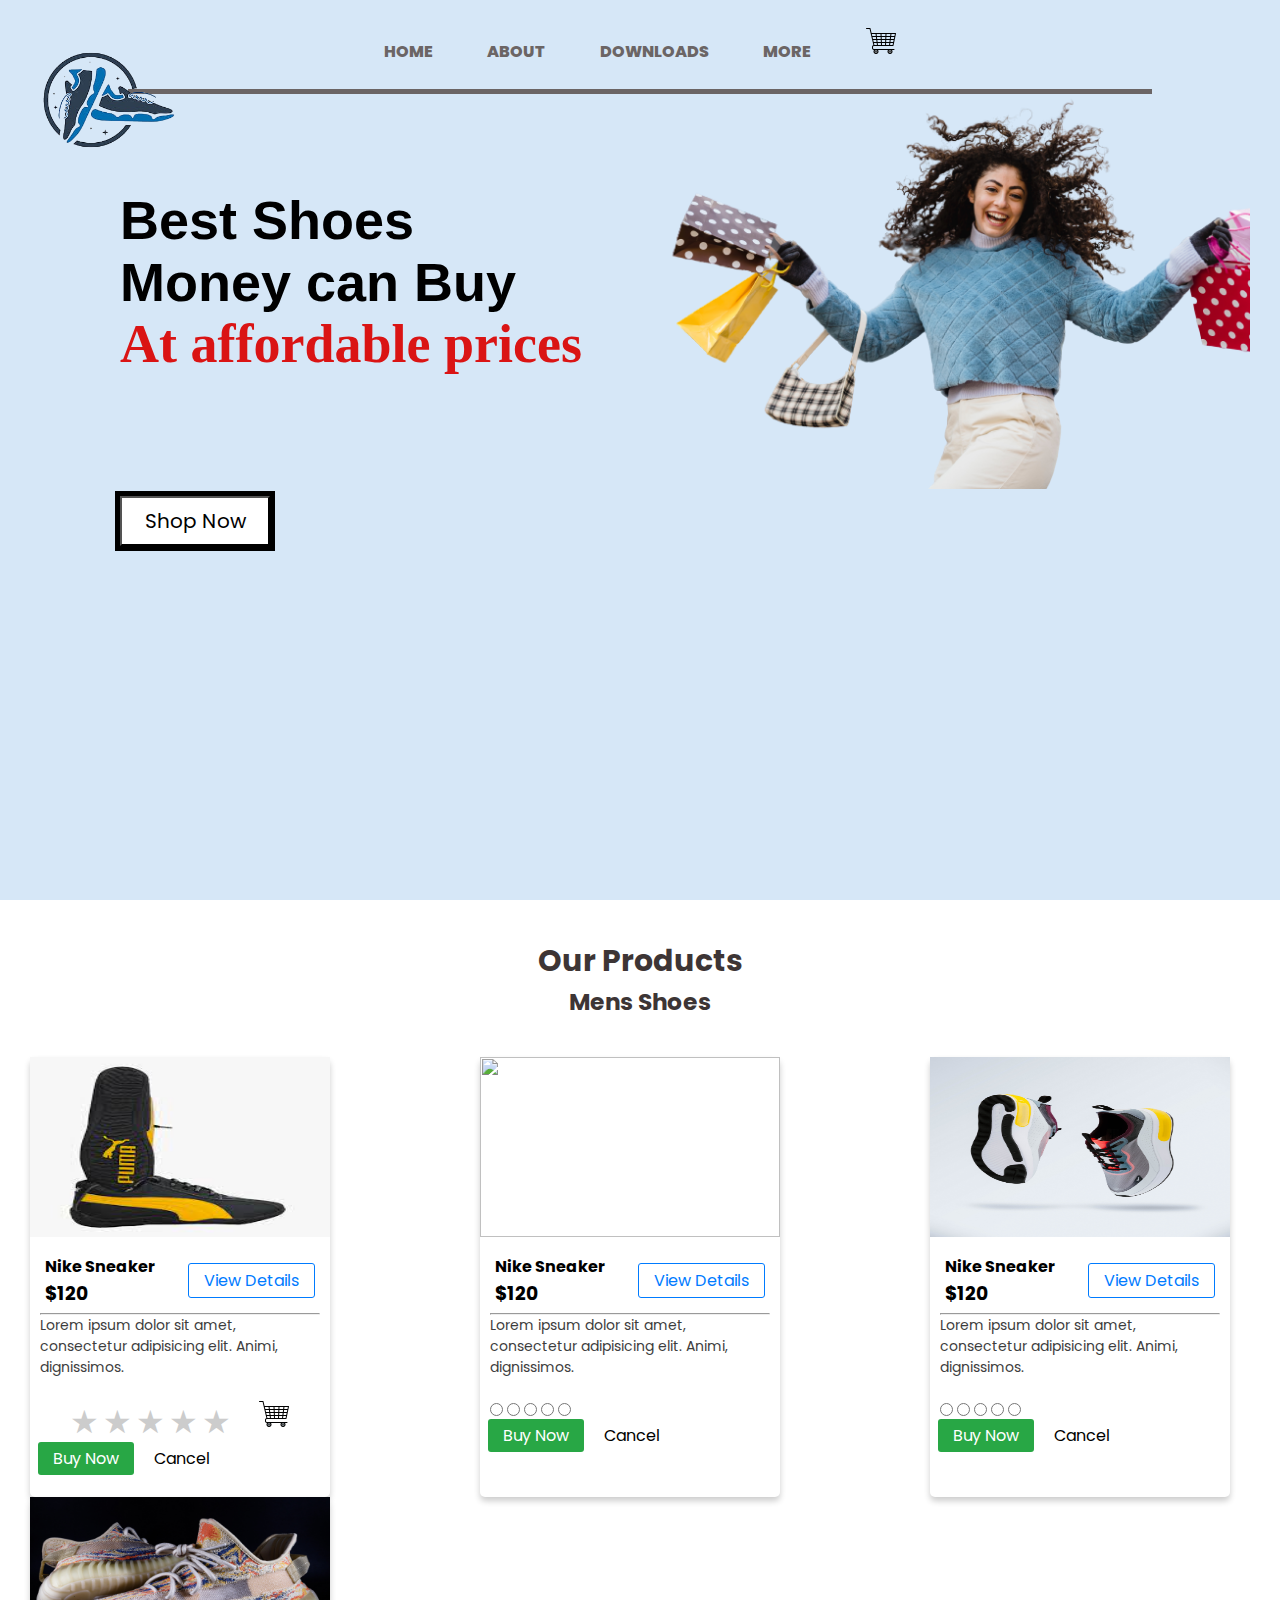
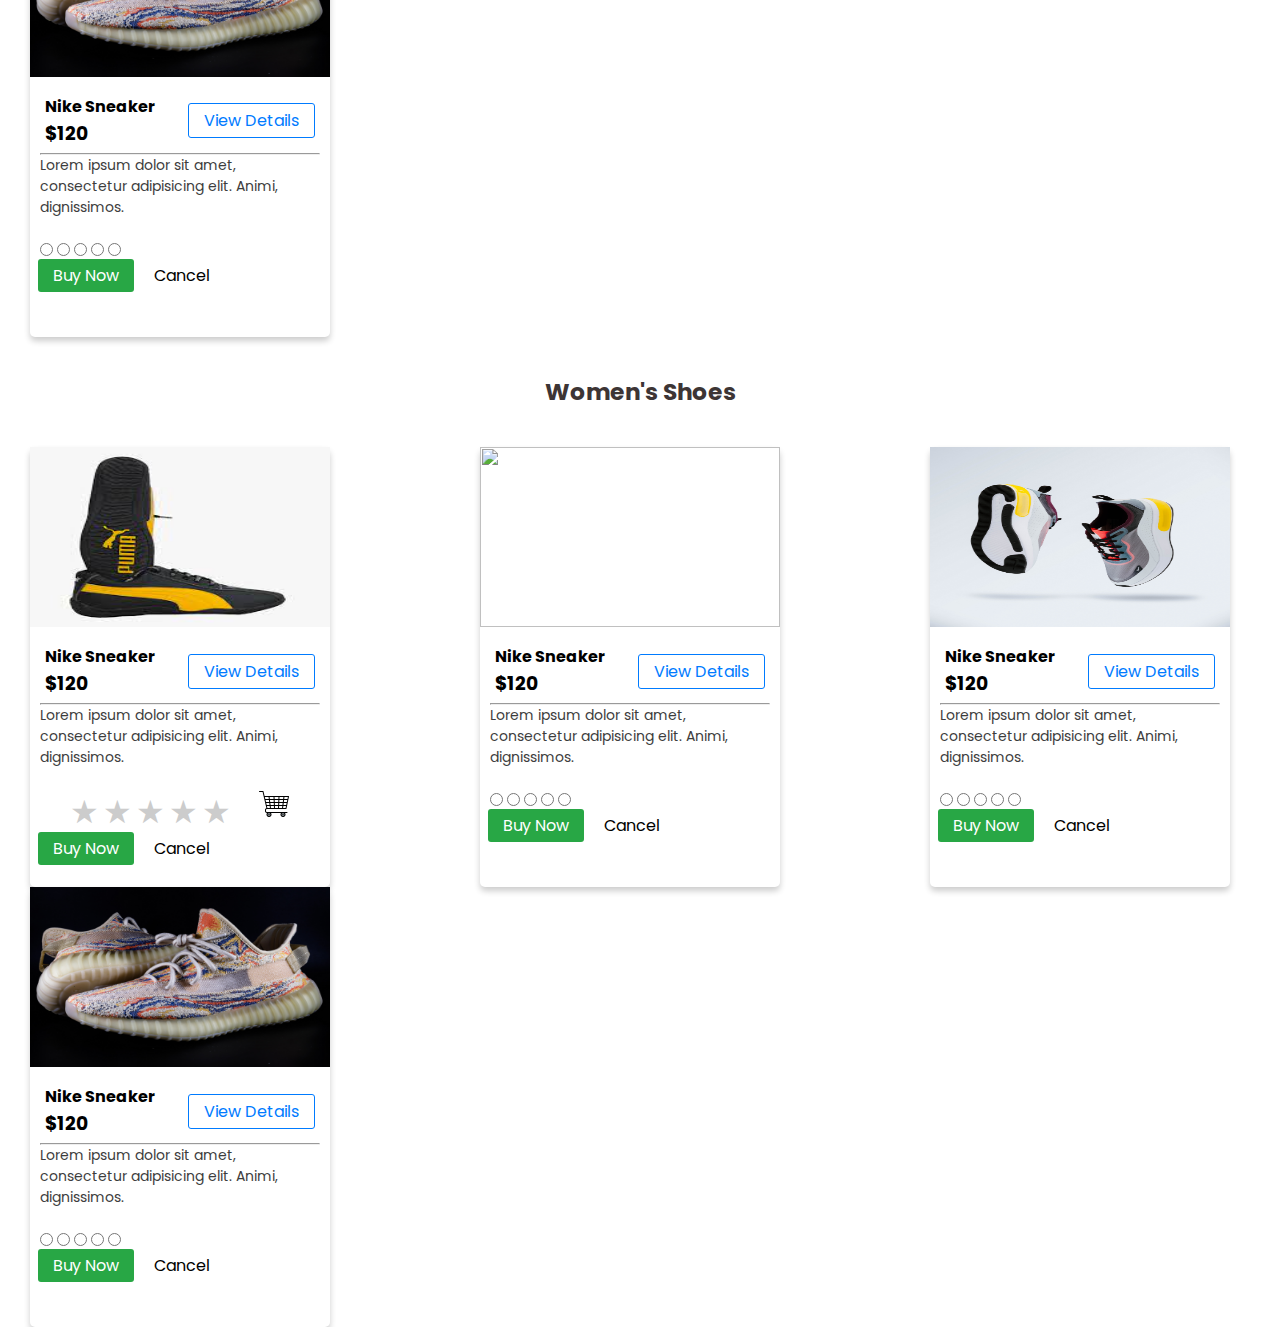
==== index.html @ 98e669fa "frontend" ====
<!DOCTYPE html>
<html lang="en">
<head>
    <meta charset="UTF-8">
    <meta http-equiv="X-UA-Compatible" content="IE=edge">
    <meta name="viewport" content="width=device-width, initial-scale=1.0">
    <link rel="stylesheet" href="style.css">
    <link rel="stylesheet" href="https://kit.fontawesome.com/64b6e3e86b.css" crossorigin="anonymous">
    
    <title>shoe palace</title>
</head>
<body>

   
    <div class="wrapper">
        <nav class="stroke">
            <ul>
              <li><a href="#">Home</a></li>
              <li><a href="#">About</a></li>
              <li><a href="#">Downloads</a></li>
              <li><a href="#">More</a></li>
              <li><a class="cart1" href="#"><img src="images/cart1.png" alt=""></a></li>
              
                </i>
            </ul>
        </nav>
        <section id="logo"> <img src="images/shoelogo.png" alt="img"></section>
        <div class="float-container">
          <div class="float-child green">
            <p class="motto">
              Best Shoes  <br> Money can Buy
            </p>
              <p class="motto2">
                At affordable prices         
            </p>
          </div>
        <div class="float-child blue">   
    <img src="images/shopping.png" class="shopping" alt="My Image">
    </div>
    </div> 
    <a href="#"><button type="submit"> Shop Now</button></a>
</div>


<section class="section-p1">
<div class="title">
<h2>Our Products</h2>
<h3 >Mens Shoes</h3>
</div>

  <div class="card-container">
    <div class="card">
      <img src="images/puma.jfif" alt="" />
      <div class="card-body">
        <div class="row">
          <div class="card-title">
            <h4>Nike Sneaker</h4>
            <h3>$120</h3>
          </div>
          <div class="view-btn">
            <a href="">View Details</a>
          </div>
        </div>
        <hr />
        <p>
          Lorem ipsum dolor sit amet, consectetur adipisicing elit. Animi,
          dignissimos.
        </p>
        <div class="ratingncart">
          <div class="star-rating">
            <input id="star-5" type="radio" name="rating" value="5">
            <label for="star-5"></label>
            <input id="star-4" type="radio" name="rating" value="4">
            <label for="star-4"></label>
            <input id="star-3" type="radio" name="rating" value="3">
            <label for="star-3"></label>
            <input id="star-2" type="radio" name="rating" value="2">
            <label for="star-2"></label>
            <input id="star-1" type="radio" name="rating" value="1">
            <label for="star-1"></label>
          </div>
          <a class="cart2" href="#"><img src="images/cart1.png" alt=""></a>
        </div>
        
        <div class="btn-group">
          <div class="btn">
            <a href="">Buy Now</a>
          </div>
          <a href=""> Cancel</a>
        </div>
      </div>
    </div>
    <div class="card">
      <img src="https://images.unsplash.com/photo-1542291026-7eec264c27ff?ixid=MXwxMjA3fDB8MHxzZWFyY2h8MXx8c2hvZXMlMjBuaWtlfGVufDB8fDB8&ixlib=rb-1.2.1&auto=format&fit=crop&w=600&q=60" alt="" />
      <div class="card-body">
        <div class="row">
          <div class="card-title">
            <h4>Nike Sneaker</h4>
            <h3>$120</h3>
          </div>
          <div class="view-btn">
            <a href="">View Details</a>
          </div>
        </div>
        <hr />
        <p>
          Lorem ipsum dolor sit amet, consectetur adipisicing elit. Animi,
          dignissimos.
        </p>
        <div class="star-rating2">
          <input id="star-5" type="radio" name="rating" value="5">
          <label for="star-5"></label>
          <input id="star-4" type="radio" name="rating" value="4">
          <label for="star-4"></label>
          <input id="star-3" type="radio" name="rating" value="3">
          <label for="star-3"></label>
          <input id="star-2" type="radio" name="rating" value="2">
          <label for="star-2"></label>
          <input id="star-1" type="radio" name="rating" value="1">
          <label for="star-1"></label>
        </div>
        
        <div class="btn-group">
          <div class="btn">
            <a href="">Buy Now</a>
          </div>
          <a href=""> Cancel</a>
        </div>
      </div>
    </div>
    <div class="card">
      <img src="images/balenciaga.jpg" alt="" />
      <div class="card-body">
        <div class="row">
          <div class="card-title">
            <h4>Nike Sneaker</h4>
            <h3>$120</h3>
          </div>
          <div class="view-btn">
            <a href="">View Details</a>
          </div>
        </div>
        <hr />
        <p>
          Lorem ipsum dolor sit amet, consectetur adipisicing elit. Animi,
          dignissimos.
        </p>
        <div class="star-rating3">
          <input id="star-5" type="radio" name="rating" value="5">
          <label for="star-5"></label>
          <input id="star-4" type="radio" name="rating" value="4">
          <label for="star-4"></label>
          <input id="star-3" type="radio" name="rating" value="3">
          <label for="star-3"></label>
          <input id="star-2" type="radio" name="rating" value="2">
          <label for="star-2"></label>
          <input id="star-1" type="radio" name="rating" value="1">
          <label for="star-1"></label>
        </div>
        
        <div class="btn-group">
          <div class="btn">
            <a href="">Buy Now</a>
          </div>
          <a href=""> Cancel</a>
        </div>
      </div>
    </div>
    <div class="card">
      <img src="images/adidas.jpg" alt="adidas" />
      <div class="card-body">
        <div class="row">
          <div class="card-title">
            <h4>Nike Sneaker</h4>
            <h3>$120</h3>
          </div>
          <div class="view-btn">
            <a href="">View Details</a>
          </div>
        </div>
        <hr />
        <p>
          Lorem ipsum dolor sit amet, consectetur adipisicing elit. Animi,
          dignissimos.
        </p>
        <div class="star-rating4">
          <input id="star-5" type="radio" name="rating" value="5">
          <label for="star-5"></label>
          <input id="star-4" type="radio" name="rating" value="4">
          <label for="star-4"></label>
          <input id="star-3" type="radio" name="rating" value="3">
          <label for="star-3"></label>
          <input id="star-2" type="radio" name="rating" value="2">
          <label for="star-2"></label>
          <input id="star-1" type="radio" name="rating" value="1">
          <label for="star-1"></label>
        </div>
        
        <div class="btn-group">
          <div class="btn">
            <a href="">Buy Now</a>
          </div>
          <a href=""> Cancel</a>
        </div>
      </div>
    </div>
  </div>

  <div class="title">
    <h3 >Women's Shoes</h3>
    </div>

    <div class="card-container">
      <div class="card">
        <img src="images/puma.jfif" alt="" />
        <div class="card-body">
          <div class="row">
            <div class="card-title">
              <h4>Nike Sneaker</h4>
              <h3>$120</h3>
            </div>
            <div class="view-btn">
              <a href="">View Details</a>
            </div>
          </div>
          <hr />
          <p>
            Lorem ipsum dolor sit amet, consectetur adipisicing elit. Animi,
            dignissimos.
          </p>
          <div class="ratingncart">
            <div class="star-rating">
              <input id="star-5" type="radio" name="rating" value="5">
              <label for="star-5"></label>
              <input id="star-4" type="radio" name="rating" value="4">
              <label for="star-4"></label>
              <input id="star-3" type="radio" name="rating" value="3">
              <label for="star-3"></label>
              <input id="star-2" type="radio" name="rating" value="2">
              <label for="star-2"></label>
              <input id="star-1" type="radio" name="rating" value="1">
              <label for="star-1"></label>
            </div>
            <a class="cart2" href="#"><img src="images/cart1.png" alt=""></a>
          </div>
          
          <div class="btn-group">
            <div class="btn">
              <a href="">Buy Now</a>
            </div>
            <a href=""> Cancel</a>
          </div>
        </div>
      </div>
      <div class="card">
        <img src="https://images.unsplash.com/photo-1542291026-7eec264c27ff?ixid=MXwxMjA3fDB8MHxzZWFyY2h8MXx8c2hvZXMlMjBuaWtlfGVufDB8fDB8&ixlib=rb-1.2.1&auto=format&fit=crop&w=600&q=60" alt="" />
        <div class="card-body">
          <div class="row">
            <div class="card-title">
              <h4>Nike Sneaker</h4>
              <h3>$120</h3>
            </div>
            <div class="view-btn">
              <a href="">View Details</a>
            </div>
          </div>
          <hr />
          <p>
            Lorem ipsum dolor sit amet, consectetur adipisicing elit. Animi,
            dignissimos.
          </p>
          <div class="star-rating2">
            <input id="star-5" type="radio" name="rating" value="5">
            <label for="star-5"></label>
            <input id="star-4" type="radio" name="rating" value="4">
            <label for="star-4"></label>
            <input id="star-3" type="radio" name="rating" value="3">
            <label for="star-3"></label>
            <input id="star-2" type="radio" name="rating" value="2">
            <label for="star-2"></label>
            <input id="star-1" type="radio" name="rating" value="1">
            <label for="star-1"></label>
          </div>
          
          <div class="btn-group">
            <div class="btn">
              <a href="">Buy Now</a>
            </div>
            <a href=""> Cancel</a>
          </div>
        </div>
      </div>
      <div class="card">
        <img src="images/balenciaga.jpg" alt="" />
        <div class="card-body">
          <div class="row">
            <div class="card-title">
              <h4>Nike Sneaker</h4>
              <h3>$120</h3>
            </div>
            <div class="view-btn">
              <a href="">View Details</a>
            </div>
          </div>
          <hr />
          <p>
            Lorem ipsum dolor sit amet, consectetur adipisicing elit. Animi,
            dignissimos.
          </p>
          <div class="star-rating3">
            <input id="star-5" type="radio" name="rating" value="5">
            <label for="star-5"></label>
            <input id="star-4" type="radio" name="rating" value="4">
            <label for="star-4"></label>
            <input id="star-3" type="radio" name="rating" value="3">
            <label for="star-3"></label>
            <input id="star-2" type="radio" name="rating" value="2">
            <label for="star-2"></label>
            <input id="star-1" type="radio" name="rating" value="1">
            <label for="star-1"></label>
          </div>
          
          <div class="btn-group">
            <div class="btn">
              <a href="">Buy Now</a>
            </div>
            <a href=""> Cancel</a>
          </div>
        </div>
      </div>
      <div class="card">
        <img src="images/adidas.jpg" alt="adidas" />
        <div class="card-body">
          <div class="row">
            <div class="card-title">
              <h4>Nike Sneaker</h4>
              <h3>$120</h3>
            </div>
            <div class="view-btn">
              <a href="">View Details</a>
            </div>
          </div>
          <hr />
          <p>
            Lorem ipsum dolor sit amet, consectetur adipisicing elit. Animi,
            dignissimos.
          </p>
          <div class="star-rating4">
            <input id="star-5" type="radio" name="rating" value="5">
            <label for="star-5"></label>
            <input id="star-4" type="radio" name="rating" value="4">
            <label for="star-4"></label>
            <input id="star-3" type="radio" name="rating" value="3">
            <label for="star-3"></label>
            <input id="star-2" type="radio" name="rating" value="2">
            <label for="star-2"></label>
            <input id="star-1" type="radio" name="rating" value="1">
            <label for="star-1"></label>
          </div>
          
          <div class="btn-group">
            <div class="btn">
              <a href="">Buy Now</a>
            </div>
            <a href=""> Cancel</a>
          </div>
        </div>
      </div>
    </div>
</section>






<script src="https://kit.fontawesome.com/64b6e3e86b.js" crossorigin="anonymous"></script>
<script src="script.js"></script>
</body>
</html>
---- style.css ----
@import url('https://fonts.googleapis.com/css?family=Poppins:400,500,600,700&display=swap');
body{
  background-color: white;
    background-size: cover;
    background-repeat: no-repeat;
    
}
*{
    margin: 0;
    padding: 0;
    box-sizing: border-box;
    font-family: 'Poppins', sans-serif;
  } 
.wrapper{
    background-color: rgb(214, 231, 247);
    height: 100vh;
    overflow-x: hidden;
    overflow-y: auto;
}
nav {
    width: 80%;
    margin: 0 auto;
    background: rgb(214, 231, 247);
    padding: 10px 0;
    box-shadow: 0px 5px 0px #6b6565;
}
  
  
  nav ul {
    list-style: none;
    text-align: center;
  }
  nav ul li {
    display: inline-block;
  }
  nav ul li a {
    display: block;
    padding: 15px;
    text-decoration: none;
    color: #6b6565;
    font-weight: 800;
    text-transform: uppercase;
    margin: 0 10px;
  }
  nav ul li a,
  nav ul li a:after,
  nav ul li a:before {
    transition: all .5s;
  }
  nav ul li a:hover {
    color: #272323;
  }
  
  nav.stroke ul li a,
  nav.fill ul li a {
    position: relative;
  }
  nav.stroke ul li a:after,
  nav.fill ul li a:after {
    position: absolute;
    bottom: 0;
    left: 0;
    right: 0;
    margin: auto;
    width: 0%;
    content: '.';
    color: transparent;
    background: #333;
    height: 1px;
  }
  nav.stroke ul li a:hover:after {
    width: 100%;
  }
  
#logo {
    position: absolute;
    top: 0;
    left: 0;
}
  
#logo img {
    max-height: 200px; /* set the maximum height of the image */
    max-width: 200%; /* set the maximum width of the image */
  }
  .cart1 img {
    width: 32px;
    height: 32px;
  }
.motto{
    margin-top: 100px;
    font-size: 6vmin;
    font-family: 'Lucida Sans', 'Lucida Sans Regular', 'Lucida Grande', 'Lucida Sans Unicode', Geneva, Verdana, sans-serif;
    font-weight: 900;
    color: black;
     
}
.motto2{
    font-size: 6vmin;
    font-weight: 900;
    font-family: Cambria, Cochin, Georgia, Times, 'Times New Roman', serif;
    color: rgb(218, 20, 20);
}
.shopping{
    
    height: 400px;
    width: 600px;
}
.float-child.green{
    margin-left: 120px;  
    }
    .float-container {
      display: grid;
      grid-template-columns: 1fr 1fr;
      grid-gap: 20px;
} 
button {
    margin-left: 120px;
	width: 150px;
	height: 50px;
	cursor: pointer;
	font-size:20px;
	text-decoration: none;
	color: black;
	background: white;
	border: px solid black;
	box-shadow: 5px 5px 0 black,
		-5px -5px 0 black,
		-5px 5px 0 black,
		5px -5px 0 black;
	transition: 500ms ease-in-out;
}

button:hover {
	box-shadow: 20px 5px 0 black, -20px -5px 0 black;
}

button:focus {
	outline: none;
}  

.card-container {
  display: flex;
  justify-content: space-between;
  padding: 0 30px; /* add padding to the left and right */
  flex-wrap: wrap;
}

.card {
  width: 300px;
  height: 440px;
  border-radius: 5px;
  box-shadow: 0 4px 6px 0 rgba(0, 0, 0, 0.2);
  margin-right: 20px;
}

.card:last-child {
  margin-right: 0;
}


.card > *:not(img) {
  padding: 5px 10px;
}

.card img {
  width: 100%;
  height: 180px;
}

.card-body {
  padding: 5px;
}
.row {
  display: flex;
  justify-content: space-between;
  align-items: center;
  padding: 5px;
}

.card-body p {
  color: #3d3d3d;
  margin-bottom: 20px;
  font-size: 14px;
}

.view-btn a {
  padding: 5px 15px;
  border: 1.5px solid #007bff;
  border-radius: 3px;
  text-decoration: none;
  color: #007bff;
}

.btn-group {
  display: flex;
}

.btn-group .btn a {
  padding: 5px 15px;
  background-color: #28a745;
  color: #fff;
  border-radius: 3px;
  margin-left: -2px;
}
.btn-group a {
  margin: 0 10px;
  text-decoration: none;
  color: #000;
}

.star-rating {
  direction: rtl;
  text-align: left;
}

.star-rating input[type="radio"] {
  display: none;
}

.star-rating label {
  display: inline-block;
  font-size: 2em;
  color: #ccc;
  transition: color 0.2s;
  cursor: pointer;
}

.star-rating label:before {
  content: "\2605";
}

.star-rating input[type="radio"]:checked ~ label {
  color: #ffd700;
}
.title{
  color: #3d3535;
  margin-top: 01cm;
  text-align: center;
  font-size: 20px;
  margin-bottom: 01cm;
}
.cart2 img {
  width: 32px;
  height: 32px;
}
.ratingncart{
  display: flex;
  justify-content: space-between;
  padding: 0 30px; /* add padding to the left and right */
}
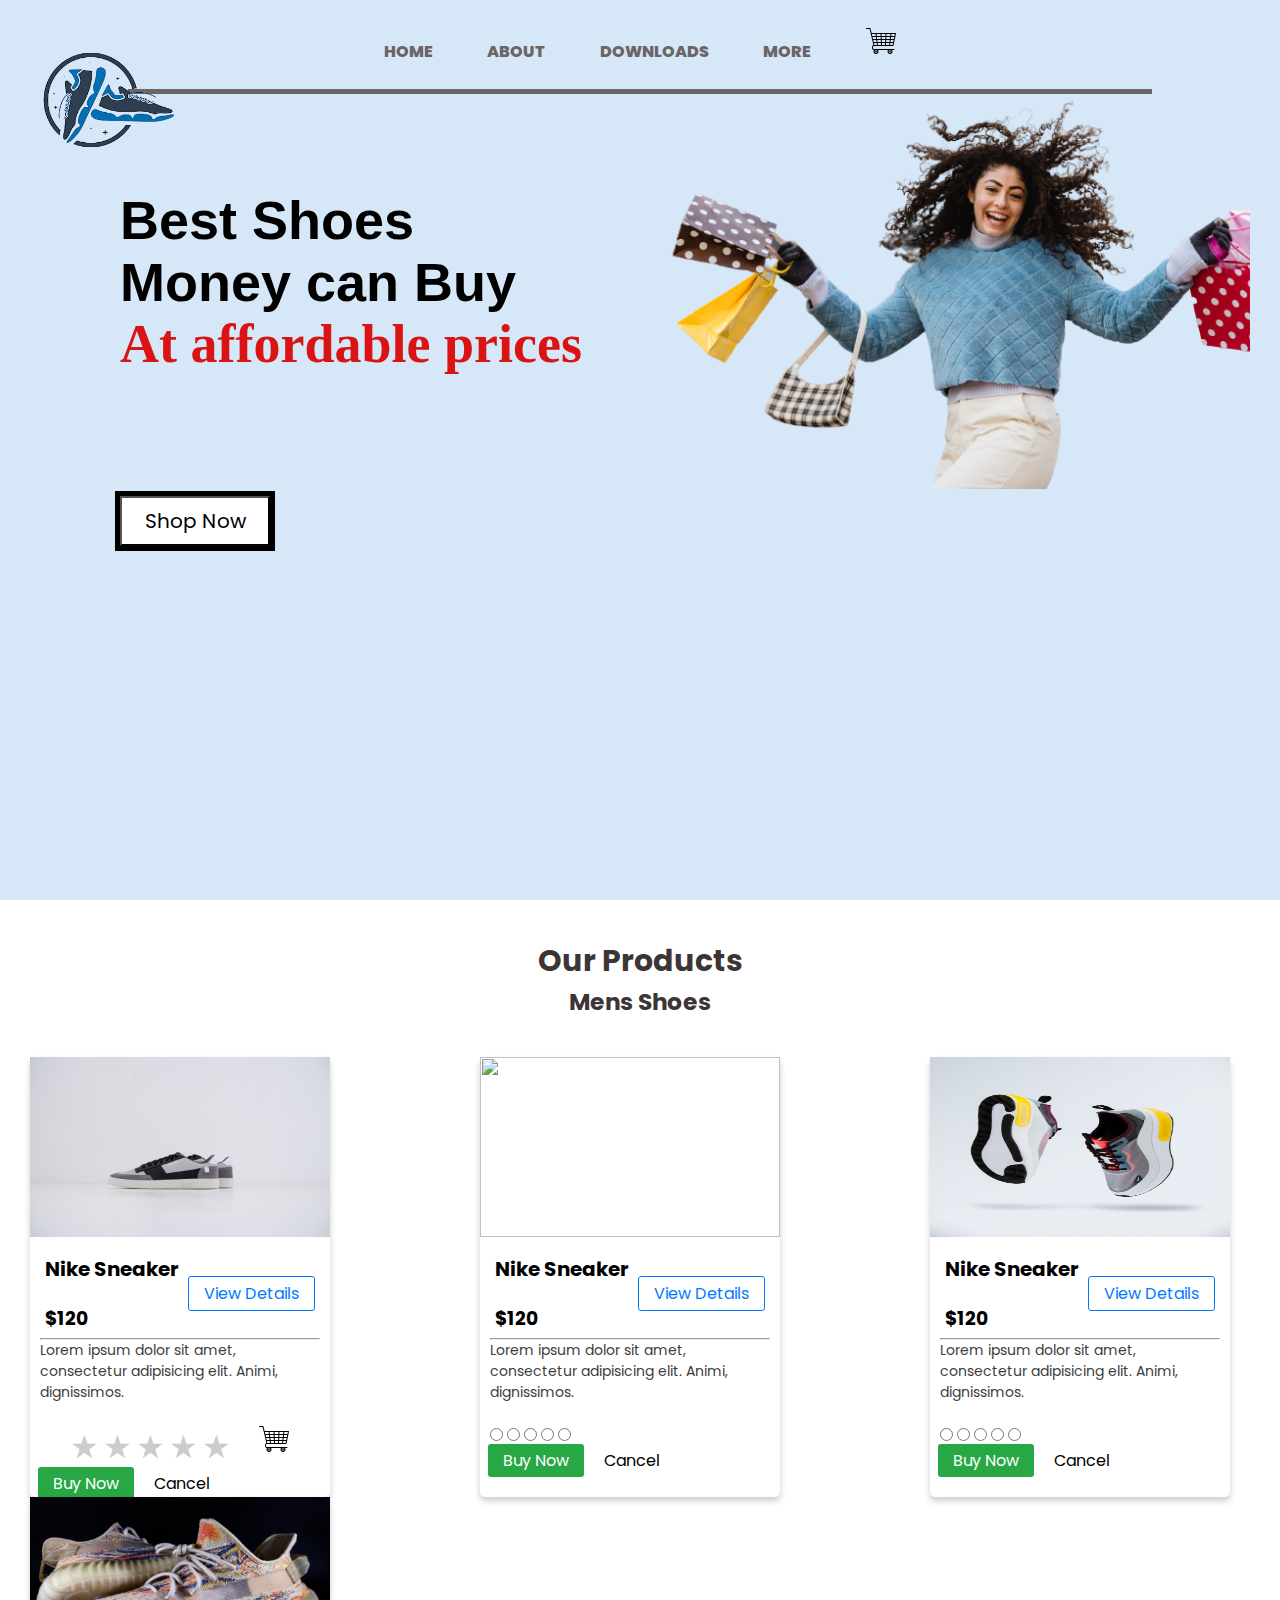
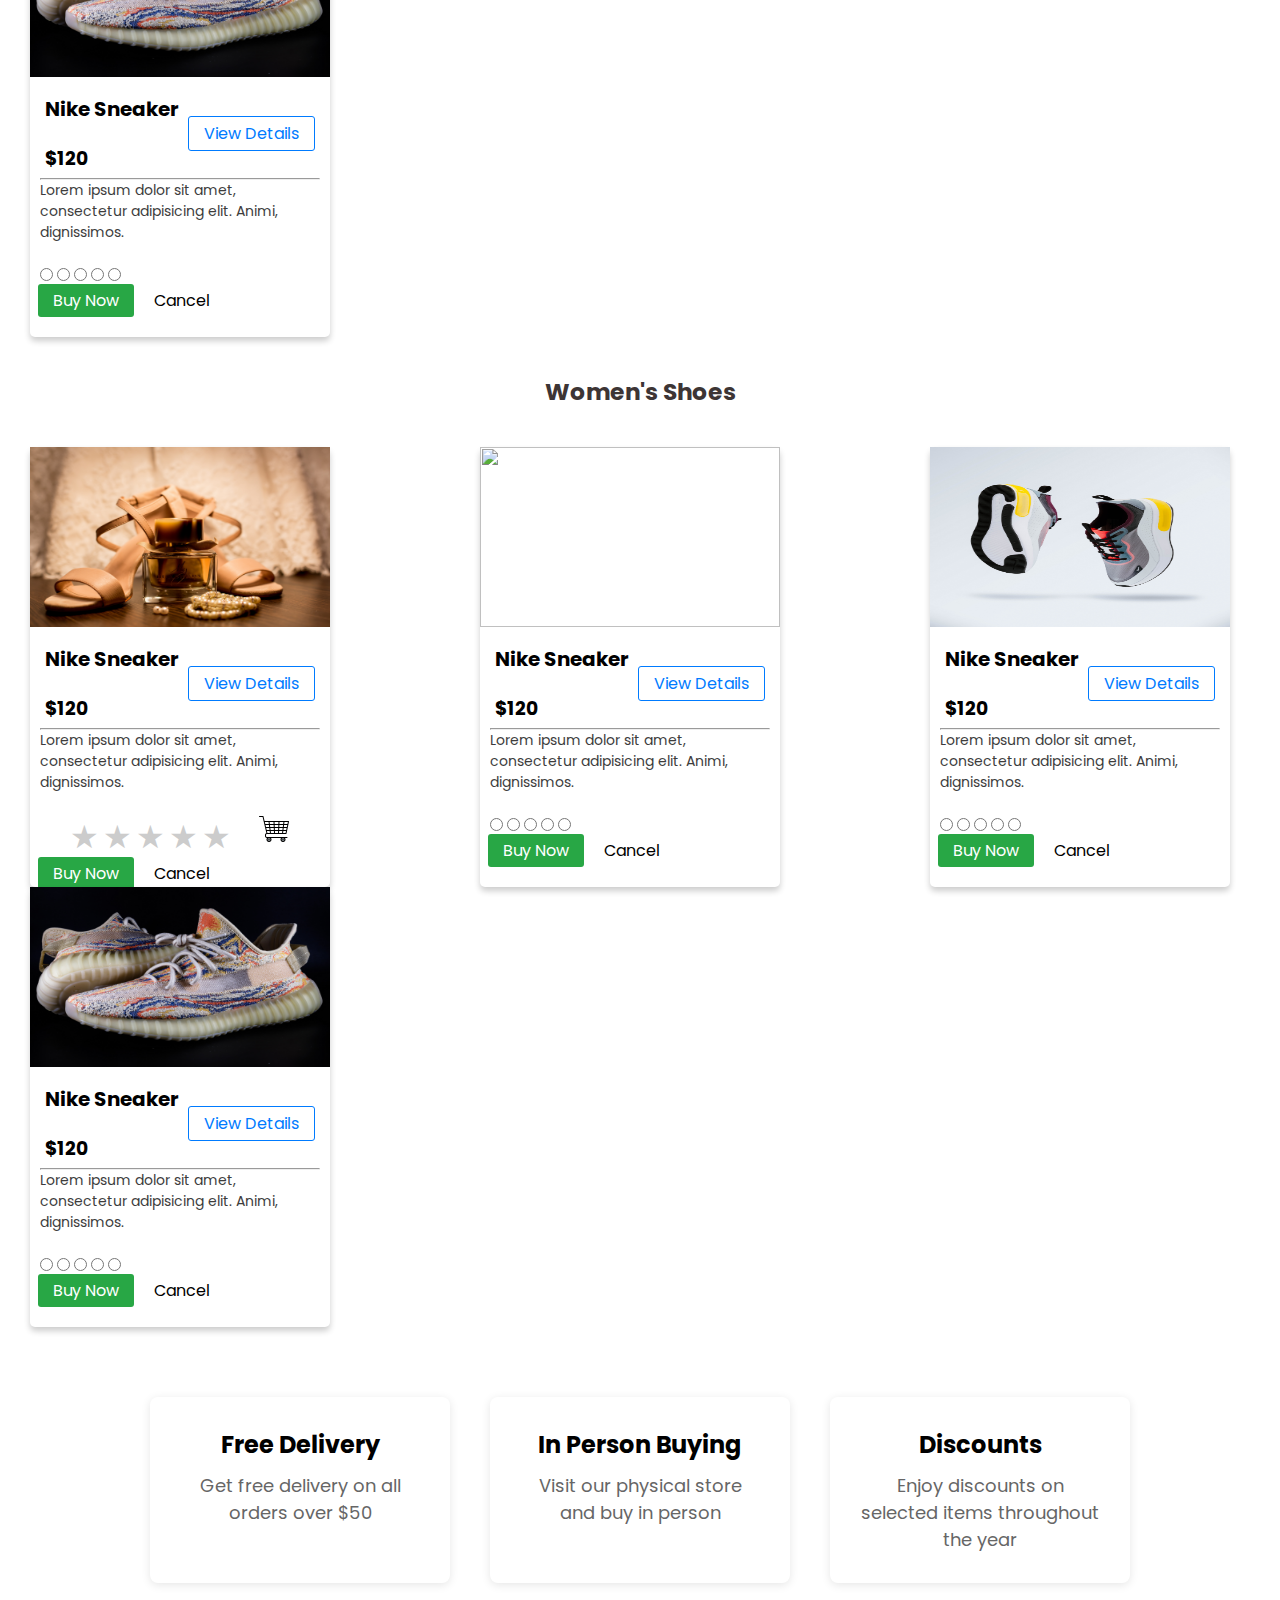
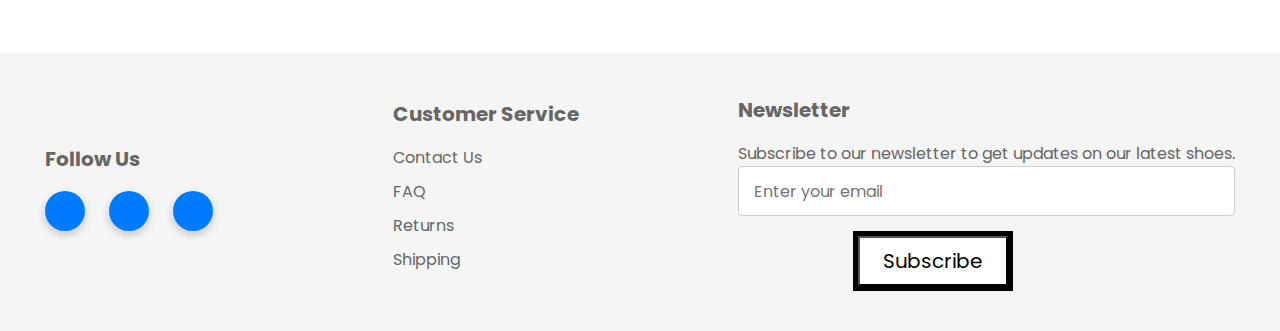
==== commit 91f77ca7: "changes" ====
--- a/index.html
+++ b/index.html
@@ -50,7 +50,7 @@
 
   <div class="card-container">
     <div class="card">
-      <img src="images/puma.jfif" alt="" />
+      <img src="images/puma2.jpg" alt="" />
       <div class="card-body">
         <div class="row">
           <div class="card-title">
@@ -212,7 +212,7 @@
 
     <div class="card-container">
       <div class="card">
-        <img src="images/puma.jfif" alt="" />
+        <img src="images/louis-vitt.jpg" alt="" />
         <div class="card-body">
           <div class="row">
             <div class="card-title">
@@ -369,6 +369,64 @@
     </div>
 </section>
 
+<section class="part3">
+
+  <div class="service-container">
+    <div class="card6">
+      <i class="fas fa-truck"></i>
+      <h3>Free Delivery</h3>
+      <p>Get free delivery on all orders over $50</p>
+    </div>
+    
+    <div class="card6">
+      <i class="fas fa-store"></i>
+      <h3>In Person Buying</h3>
+      <p>Visit our physical store and buy in person</p>
+    </div>
+    
+    <div class="card6">
+      <i class="fas fa-tags"></i>
+      <h3>Discounts</h3>
+      <p>Enjoy discounts on selected items throughout the year</p>
+    </div>
+  </div>
+  
+</section>
+
+
+<footer>
+  <div class="container">
+    <div class="row">
+      <div class="col-md-4 col-sm-12">
+        <h4>Follow Us</h4>
+        <ul class="social-icons">
+          <li><a href="#"><i class="fab fa-facebook-f"></i></a></li>
+          <li><a href="#"><i class="fab fa-twitter"></i></a></li>
+          <li><a href="#"><i class="fab fa-instagram"></i></a></li>
+        </ul>
+      </div>
+      <div class="col-md-4 col-sm-12">
+        <h4>Customer Service</h4>
+        <ul class="footer-links">
+          <li><a href="#">Contact Us</a></li>
+          <li><a href="#">FAQ</a></li>
+          <li><a href="#">Returns</a></li>
+          <li><a href="#">Shipping</a></li>
+        </ul>
+      </div>
+      <div class="col-md-4 col-sm-12">
+        <h4>Newsletter</h4>
+        <p>Subscribe to our newsletter to get updates on our latest shoes.</p>
+        <form>
+          <div class="form-group">
+            <input type="email" class="form-control" placeholder="Enter your email">
+          </div>
+          <button type="submit" class="btn btn-primary">Subscribe</button>
+        </form>
+      </div>
+    </div>
+  </div>
+</footer>
 
 
 
--- a/style.css
+++ b/style.css
@@ -101,8 +101,7 @@
     font-family: Cambria, Cochin, Georgia, Times, 'Times New Roman', serif;
     color: rgb(218, 20, 20);
 }
-.shopping{
-    
+.shopping{   
     height: 400px;
     width: 600px;
 }
@@ -248,4 +247,148 @@
   display: flex;
   justify-content: space-between;
   padding: 0 30px; /* add padding to the left and right */
-}+}
+.part3{
+  margin-top: 01cm;
+}
+.offers{
+ text-align: center;
+ background-color: #007bff;
+ color: #3d3535;
+ height: 30vmin;
+}
+
+footer {
+  background-color: #f5f5f5;
+  padding: 40px 0;
+  font-size: 16px;
+  line-height: 24px;
+  color: #666;
+}
+
+.container {
+  max-width: 1200px;
+  margin: 0 auto;
+}
+
+h4 {
+  font-size: 20px;
+  font-weight: bold;
+  margin-top: 0;
+  margin-bottom: 20px;
+}
+
+ul {
+  list-style: none;
+  padding-left: 0;
+  margin: 0;
+}
+
+.social-icons li {
+  display: inline-block;
+  margin-right: 20px;
+}
+
+.social-icons a {
+  display: block;
+  width: 40px;
+  height: 40px;
+  line-height: 40px;
+  text-align: center;
+  color: #fff;
+  background-color: #007bff;
+  border-radius: 50%;
+  box-shadow: 0 4px 8px rgba(0, 0, 0, 0.2);
+  transition: all 0.3s ease;
+}
+
+.social-icons a:hover {
+  background-color: #0056b3;
+  box-shadow: 0 8px 16px rgba(0, 0, 0, 0.2);
+}
+
+.footer-links li {
+  margin-bottom: 10px;
+}
+
+.footer-links a {
+  color: #666;
+  text-decoration: none;
+}
+
+.footer-links a:hover {
+  color: #007bff;
+}
+
+.form-group {
+  margin-bottom: 20px;
+}
+
+.form-control {
+  display: block;
+  width: 100%;
+  height: 50px;
+  padding: 10px 15px;
+  font-size: 16px;
+  line-height: 24px;
+  color: #666;
+  background-color: #fff;
+  border: 1px solid #ccc;
+  border-radius: 4px;
+  transition: border-color 0.15s ease-in-out, box-shadow 0.15s ease-in-out;
+}
+.service-container {
+  display: flex;
+  flex-wrap: wrap;
+  justify-content: center;
+  margin: 50px auto;
+}
+
+.card6 {
+  width: 300px;
+  margin: 20px;
+  padding: 30px;
+  text-align: center;
+  border-radius: 8px;
+  background-color: #fff;
+  box-shadow: 0 2px 10px rgba(0, 0, 0, 0.1);
+  transition: all 0.3s ease-in-out;
+}
+
+.card6 i {
+  font-size: 48px;
+  color: #007bff;
+  margin-bottom: 20px;
+}
+
+.card6 h3 {
+  font-size: 24px;
+  font-weight: bold;
+  margin-bottom: 10px;
+}
+
+.card6 p {
+  font-size: 18px;
+  color: #666;
+}
+
+.card6:hover {
+  transform: translateY(-5px);
+  box-shadow: 0 4px 20px rgba(0, 0, 0, 0.2);
+}
+
+    
+    @media (max-width: 767px) {
+    .social-icons li {
+    margin-right: 10px;
+    }
+    
+    .form-group {
+    margin-bottom: 10px;
+    }
+    
+    .btn {
+    display: block;
+    width: 100%;
+    }
+    }
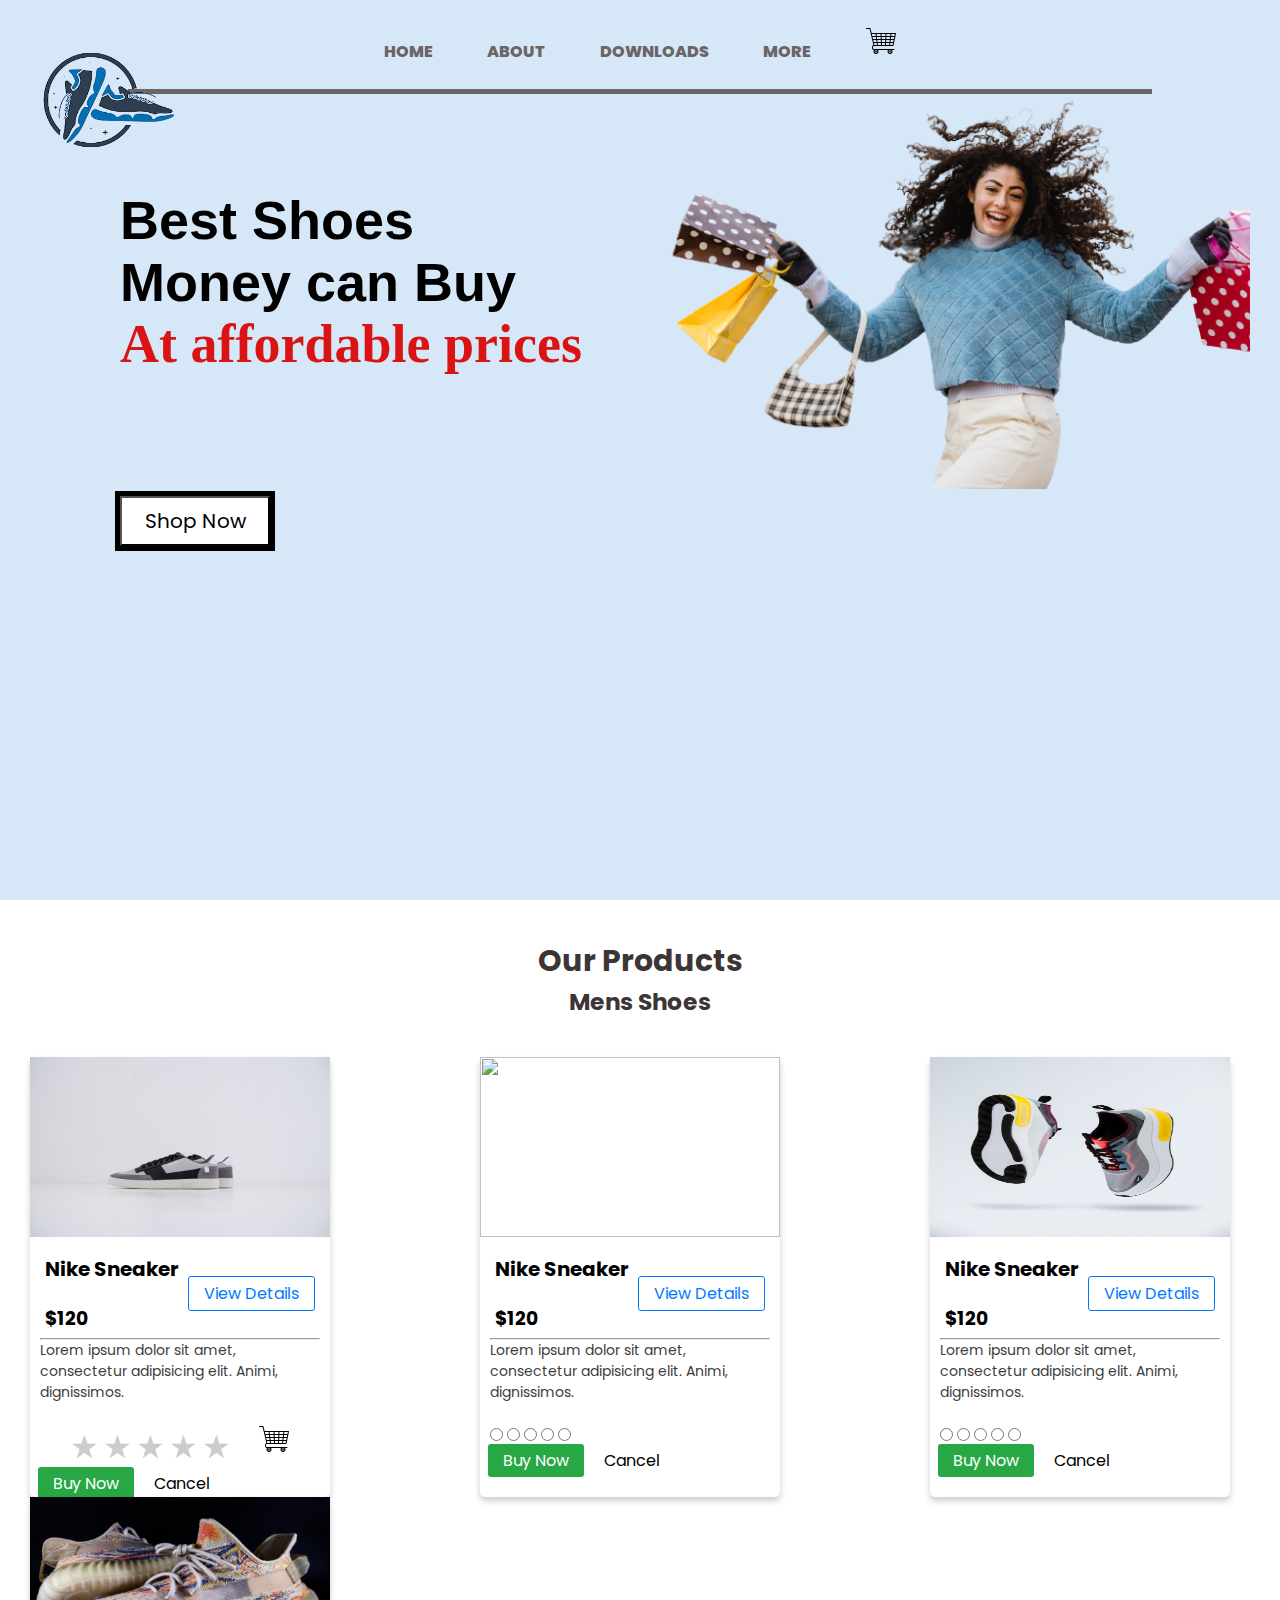
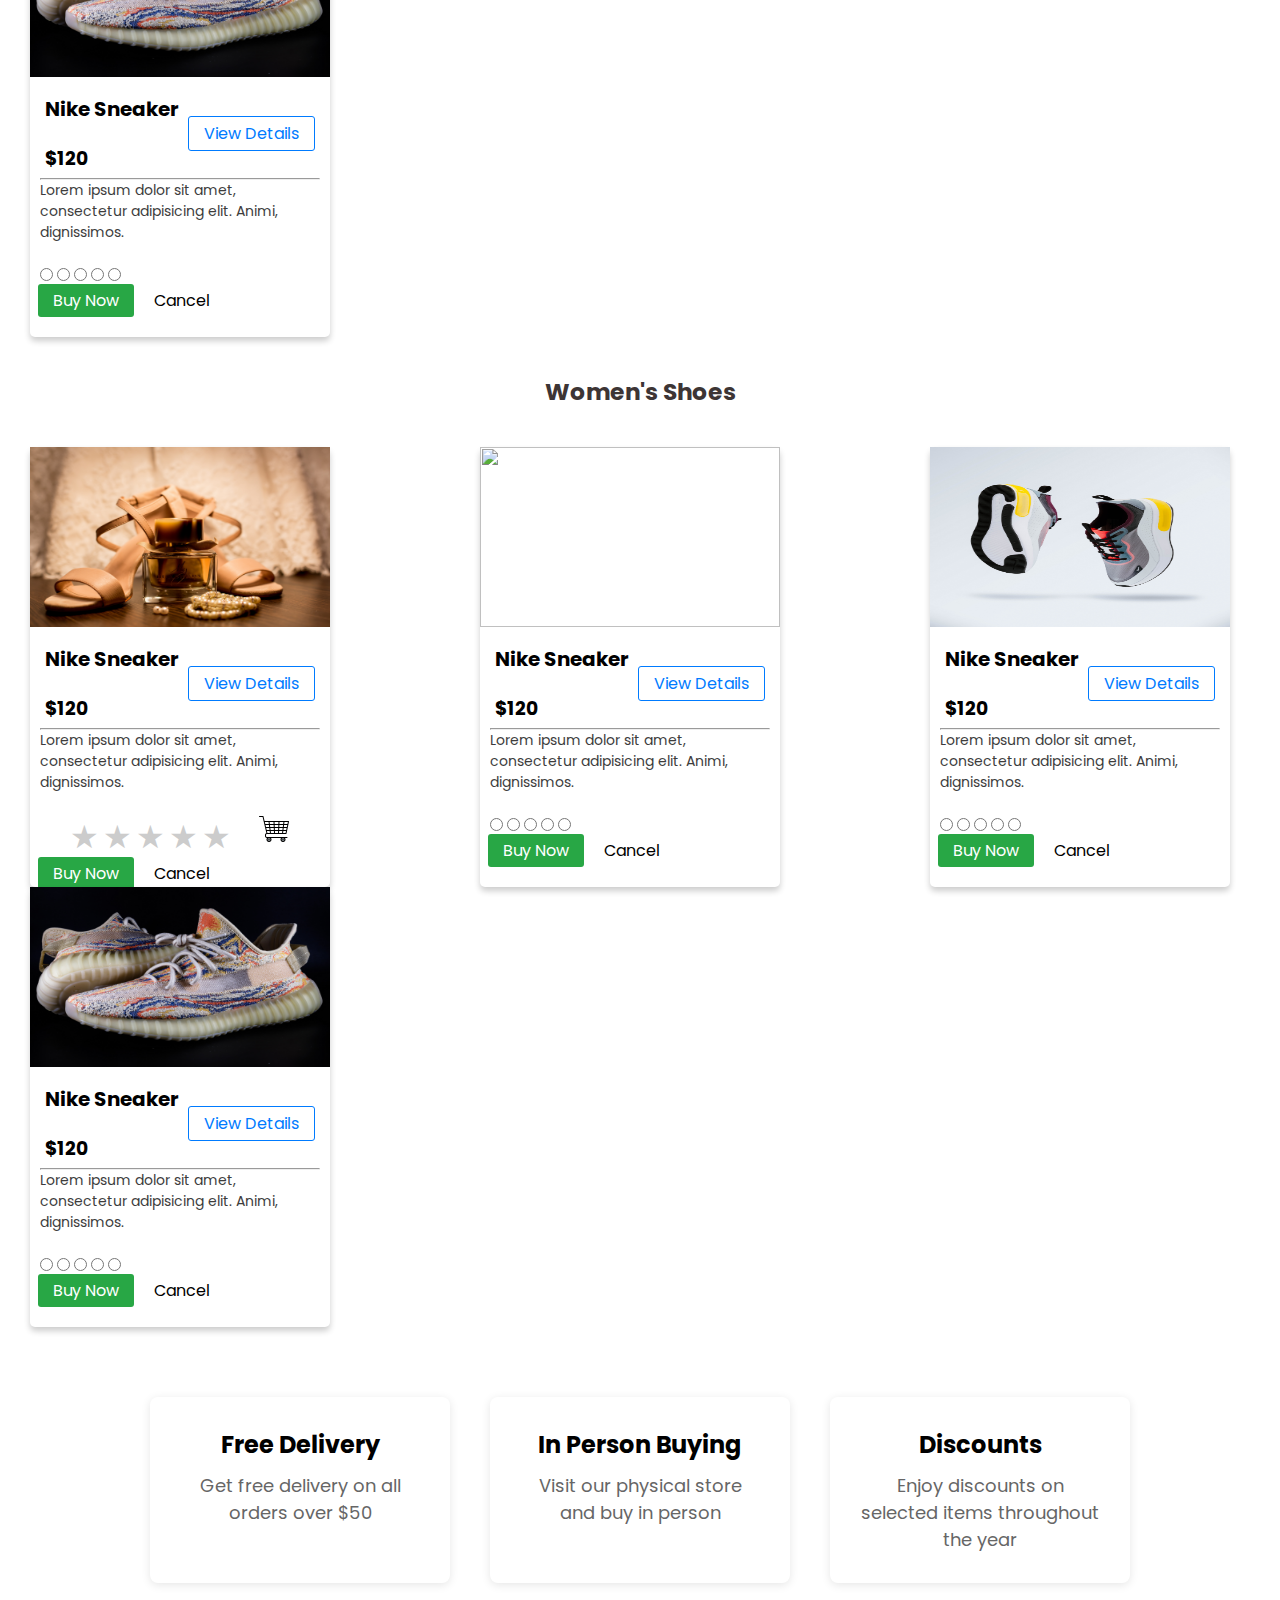
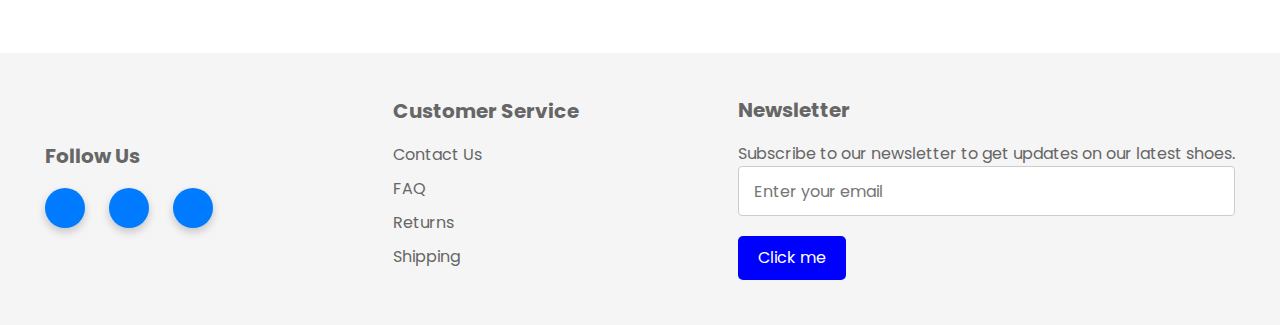
==== commit 01b0c1f0: "new" ====
--- a/index.html
+++ b/index.html
@@ -421,7 +421,8 @@
           <div class="form-group">
             <input type="email" class="form-control" placeholder="Enter your email">
           </div>
-          <button type="submit" class="btn btn-primary">Subscribe</button>
+          <div class="custom-button">Click me</div>
+
         </form>
       </div>
     </div>
--- a/style.css
+++ b/style.css
@@ -303,8 +303,8 @@
 }
 
 .social-icons a:hover {
-  background-color: #0056b3;
-  box-shadow: 0 8px 16px rgba(0, 0, 0, 0.2);
+  background-color: #000000;
+  box-shadow: 0 8px 16px rgba(243, 237, 237, 0.2);
 }
 
 .footer-links li {
@@ -375,6 +375,17 @@
 .card6:hover {
   transform: translateY(-5px);
   box-shadow: 0 4px 20px rgba(0, 0, 0, 0.2);
+}
+
+.custom-button {
+  display: inline-block;
+  padding: 10px 20px;
+  background-color: blue;
+  color: white;
+  font-size: 16px;
+  border-radius: 5px;
+  text-align: center;
+  cursor: pointer;
 }
 
     
